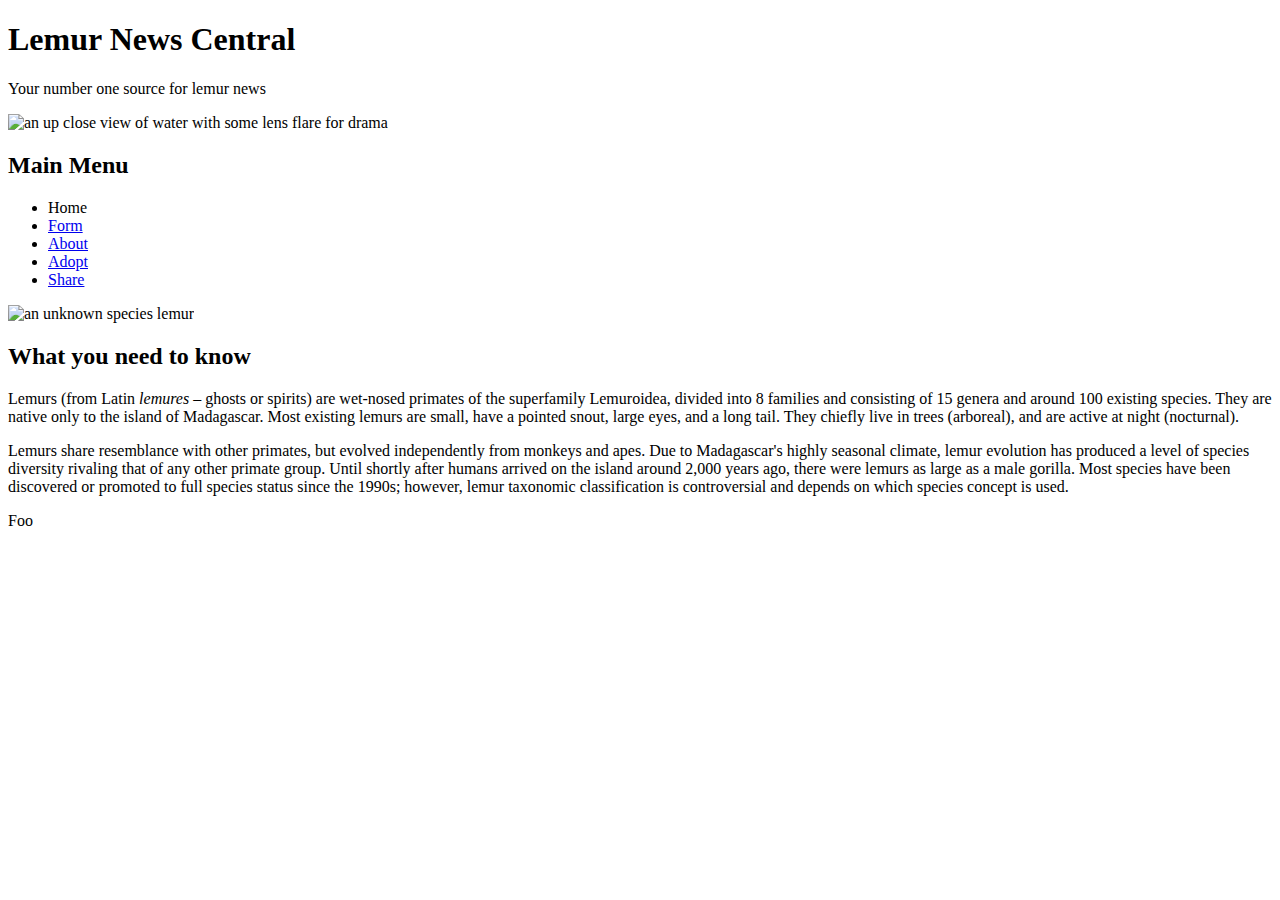
==== index.html @ 9312e0bc "-" ====
<!DOCTYPE html>
<html lang="en">

<head>
    <meta charset="UTF-8">
    <meta http-equiv="X-UA-Compatible" content="IE=edge">
    <meta name="viewport" content="width=device-width, initial-scale=1.0">
    <meta name="description" content="Responsive Menu">
    <title>Responsive Menu</title>
    <link rel="stylesheet"
        href="https://cdnjs.cloudflare.com/ajax/libs/normalize/8.0.1/normalize.min.css"
        integrity="sha512-NhSC1YmyruXifcj/KFRWoC561YpHpc5Jtzgvbuzx5VozKpWvQ+4nXhPdFgmx8xqexRcpAglTj9sIBWINXa8x5w=="
        crossorigin="anonymous" referrerpolicy="no-referrer" />
    <link rel="preconnect" href="https://fonts.googleapis.com">
    <link rel="preconnect" href="https://fonts.gstatic.com" crossorigin>
    <link
        href="https://fonts.googleapis.com/css2?family=Inter:wght@400;600&family=Playfair+Display:wght@700&display=swap"
        rel="stylesheet">
    <link rel="stylesheet" href="styles/main.css">
</head>

<body class="home">
    <div class="hero">
        <div class="text">
            <div>
                <h1>Lemur News Central</h1>
                <p>Your number one source for lemur news</p>
            </div>
        </div>
        <picture>
            <source srcset="images/hero-1600.jpg" media="(min-width: 901px)">
            <source srcset="images/hero-900.jpg" media="(min-width: 601px)">
            <source srcset="images/hero-600.jpg" media="(max-width: 600px)">
            <img src="images/hero-900.jpg"
                alt="an up close view of water with some lens flare for drama">
        </picture>
    </div>
    <nav>
        <h2 class="hidden">Main Menu</h2>
        <ul>
            <li><a>Home</a></li>
            <li><a href="form/index.html">Form</a></li>
            <li><a href="about/index.html">About</a></li>
            <li><a href="#">Adopt</a></li>
            <li><a href="#">Share</a></li>
        </ul>
    </nav>
    <main>
        <article class="panel">
            <div class="image-wrapper"><img src="images/lemur-1.jpg"
                    alt="an unknown species lemur"></div>
            <div class="text-wrapper">
                <h2>What you need to know</h2>
                <p>Lemurs (from Latin <em>lemures</em> &ndash; ghosts or
                    spirits) are
                    wet-nosed primates of the
                    superfamily Lemuroidea, divided into 8 families and
                    consisting of 15
                    genera and around 100 existing species. They are native only
                    to the
                    island of Madagascar. Most existing lemurs are small, have a
                    pointed
                    snout, large eyes, and a long tail. They chiefly live in
                    trees
                    (arboreal), and are active at night (nocturnal).</p>
                <p>Lemurs share resemblance with other primates, but evolved
                    independently from monkeys and apes. Due to Madagascar's
                    highly
                    seasonal climate, lemur evolution has produced a level of
                    species
                    diversity rivaling that of any other primate group. Until
                    shortly
                    after humans arrived on the island around 2,000 years ago,
                    there
                    were lemurs as large as a male gorilla. Most species have
                    been
                    discovered or promoted to full species status since the
                    1990s;
                    however, lemur taxonomic classification is controversial and
                    depends
                    on which species concept is used. </p>
            </div>
        </article>
    </main>
    <footer>
        <p>Foo</p>
    </footer>
</body>

</html>
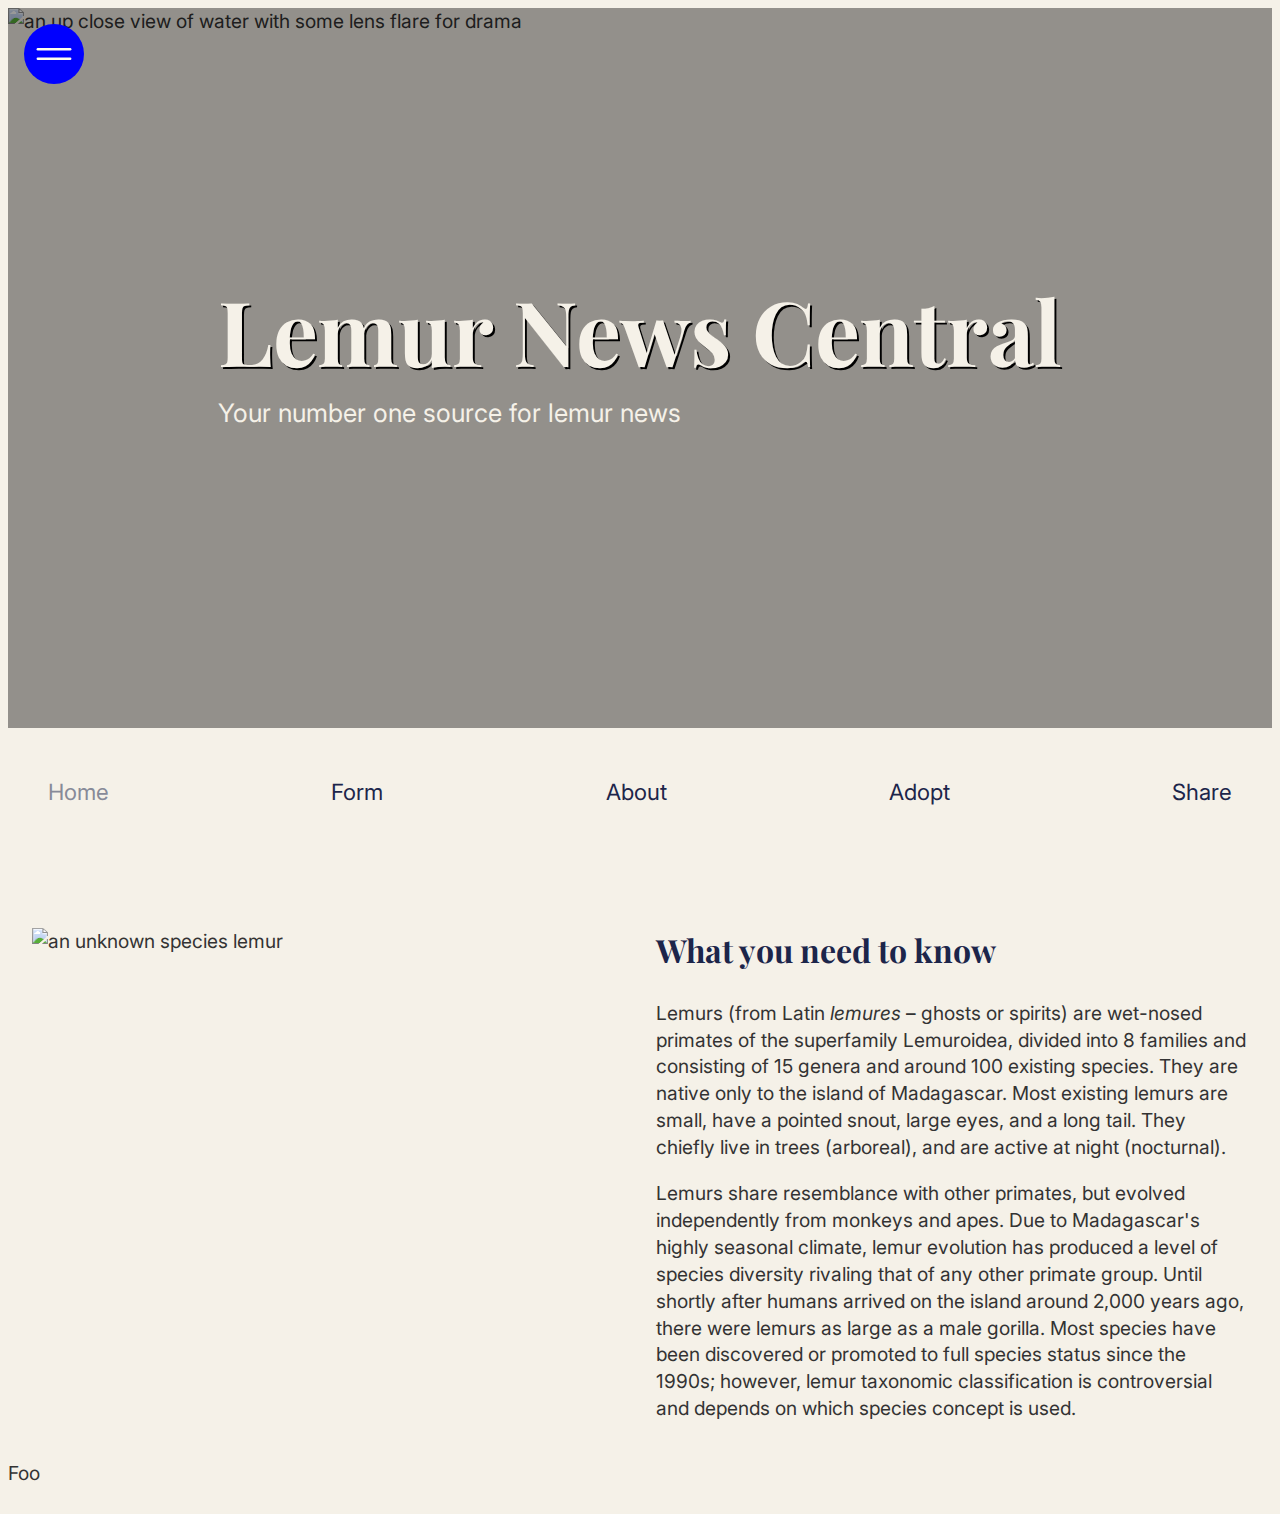
==== commit 9b0405ae: "-" ====
--- a/index.html
+++ b/index.html
@@ -35,7 +35,16 @@
                 alt="an up close view of water with some lens flare for drama">
         </picture>
     </div>
-    <nav>
+    
+    <div class="main-menu">
+        <div class="menu-icon">
+          <svg viewbox="0 0 60 60" width="60px" height="60px">
+            <line x1="5%" y1="50%" x2="95%" y2="50%" />
+            <line x1="5%" y1="50%" x2="95%" y2="50%" />
+          </svg>
+        </div>
+    
+      <nav>
         <h2 class="hidden">Main Menu</h2>
         <ul>
             <li><a>Home</a></li>
@@ -45,6 +54,7 @@
             <li><a href="#">Share</a></li>
         </ul>
     </nav>
+    </div>
     <main>
         <article class="panel">
             <div class="image-wrapper"><img src="images/lemur-1.jpg"
@@ -85,6 +95,13 @@
     <footer>
         <p>Foo</p>
     </footer>
+    <script>
+        window.addEventListener("DOMContentLoaded", () => {
+    document.querySelector(".menu-icon").addEventListener("click", () => {
+    document.querySelector(".main-menu").classList.toggle("menu-show");
+        });
+    });
+    </script>
 </body>
 
 </html>--- a/styles/main.css
+++ b/styles/main.css
@@ -0,0 +1,233 @@
+:root {
+  --text-color: #333;
+  --floral-white: #f5f1e8;
+  --roman-silver: #878a98;
+  --space-cadet: #1c254a;
+  --space-cadet-light: #5b63be;
+  --body-font: "Inter", sans-serif;
+  --heading-font: "Playfair Display", serif;
+}
+
+* {
+  box-sizing: border-box;
+}
+
+.hidden {
+  display: none;
+}
+
+body {
+  display: flex;
+  flex-direction: column;
+  font-family: var(--body-font);
+  color: var(--text-color);
+  background-color: var(--floral-white);
+  font-size: 1.2rem;
+  line-height: 1.4;
+}
+
+h1,
+h2,
+h3,
+h4 {
+  font-family: var(--heading-font);
+  font-weight: 700;
+  color: var(--space-cadet);
+}
+
+h2 {
+  font-size: 2rem;
+}
+
+img {
+  display: block;
+  width: 100%;
+}
+
+a {
+  color: var(--space-cadet);
+  text-decoration: none;
+}
+
+main {
+  max-width: 50rem;
+  align-self: center;
+  margin: 0 1.5rem;
+}
+
+.home main {
+  max-width: 80rem;
+}
+
+.hero {
+  position: relative;
+}
+
+.hero .text {
+  position: absolute;
+  top: 0;
+  left: 0;
+  right: 0;
+  bottom: 0;
+  background-color: rgba(0, 0, 0, 0.4);
+
+  display: flex;
+  align-items: center;
+  justify-content: center;
+
+  padding: 0 2rem;
+}
+
+.hero h1 {
+  font-size: clamp(4rem, 7vw, 7rem);
+  color: var(--floral-white);
+  font-weight: 700;
+  text-shadow: 2px 2px #000;
+  line-height: 1;
+  margin: 0;
+}
+
+.hero p {
+  color: var(--floral-white);
+  font-size: 1.6rem;
+  line-height: 1;
+}
+
+nav {
+  margin: 2rem 1.5rem 6rem;
+}
+
+nav ul {
+  display: flex;
+  justify-content: space-between;
+  list-style-type: none;
+  margin: 0 auto;
+  padding: 0;
+  max-width: 80rem;
+}
+
+nav a {
+  display: block;
+  padding: 1rem;
+  font-size: 1.4rem;
+}
+
+nav a:not([href]) {
+  color: var(--roman-silver);
+}
+
+nav a::after {
+  content: "";
+  display: block;
+  width: calc(100% + 12px);
+  height: 3px;
+  margin-left: -6px;
+  margin-top: 6px;
+  background-color: var(--space-cadet-light);
+  transform: scale(0);
+  transition: transform 200ms ease-in, color 300ms ease-in;
+  transform-origin: right;
+}
+
+nav a[href]:hover {
+  color: var(--space-cadet-light);
+}
+
+nav a[href]:hover::after {
+  transform: scale(1);
+  transform-origin: left;
+}
+
+.panel {
+  display: flex;
+  flex-direction: column;
+  gap: 2rem;
+}
+/* Main menu paste */
+.main-menu .menu-icon {
+  position: fixed;
+  top: 1.5rem;
+  left: 1.5rem;
+  width: 60px;
+  height: 60px;
+  background-color: blue;
+  border-radius: 50%;
+
+  display: flex;
+  align-items: center;
+  justify-content: center;
+}
+
+.main-menu svg {
+  stroke: ivory;
+  stroke-width: 4px;
+  stroke-linecap: round;
+  padding: 12px;
+}
+
+.main-menu svg line {
+  transform-origin: center;
+  transition: transform 200ms ease;
+}
+
+.main-menu svg line:first-child {
+  transform: translateY(8px);
+}
+
+.main-menu svg line:last-child {
+  transform: translateY(-8px);
+}
+
+.menu-show .menu-icon {
+  background-color: magenta;
+}
+
+.menu-show svg line {
+  stroke: greenyellow;
+  stroke-width: 5px;
+}
+
+.menu-show svg line:first-child {
+  transform: rotate(135deg);
+}
+
+.menu-show svg line:last-child {
+  transform: rotate(-135deg);
+}
+/* end main menu paste */
+
+@media (min-width: 601px) {
+  .panel {
+    flex-direction: row;
+  }
+
+  .panel .text-wrapper {
+    flex: 1 1 60%;
+  }
+
+  .panel .image-wrapper {
+    flex: 1 1 40%;
+  }
+
+  .panel h2 {
+    margin-top: 0;
+  }
+}
+
+@media (min-width: 901px) {
+  .hero {
+    height: 80vh;
+  }
+  .hero img {
+    height: 100%;
+    object-fit: cover;
+  }
+
+  .panel .text-wrapper {
+    flex: 1 1 50%;
+  }
+
+  .panel .image-wrapper {
+    flex: 1 1 50%;
+  }
+}
